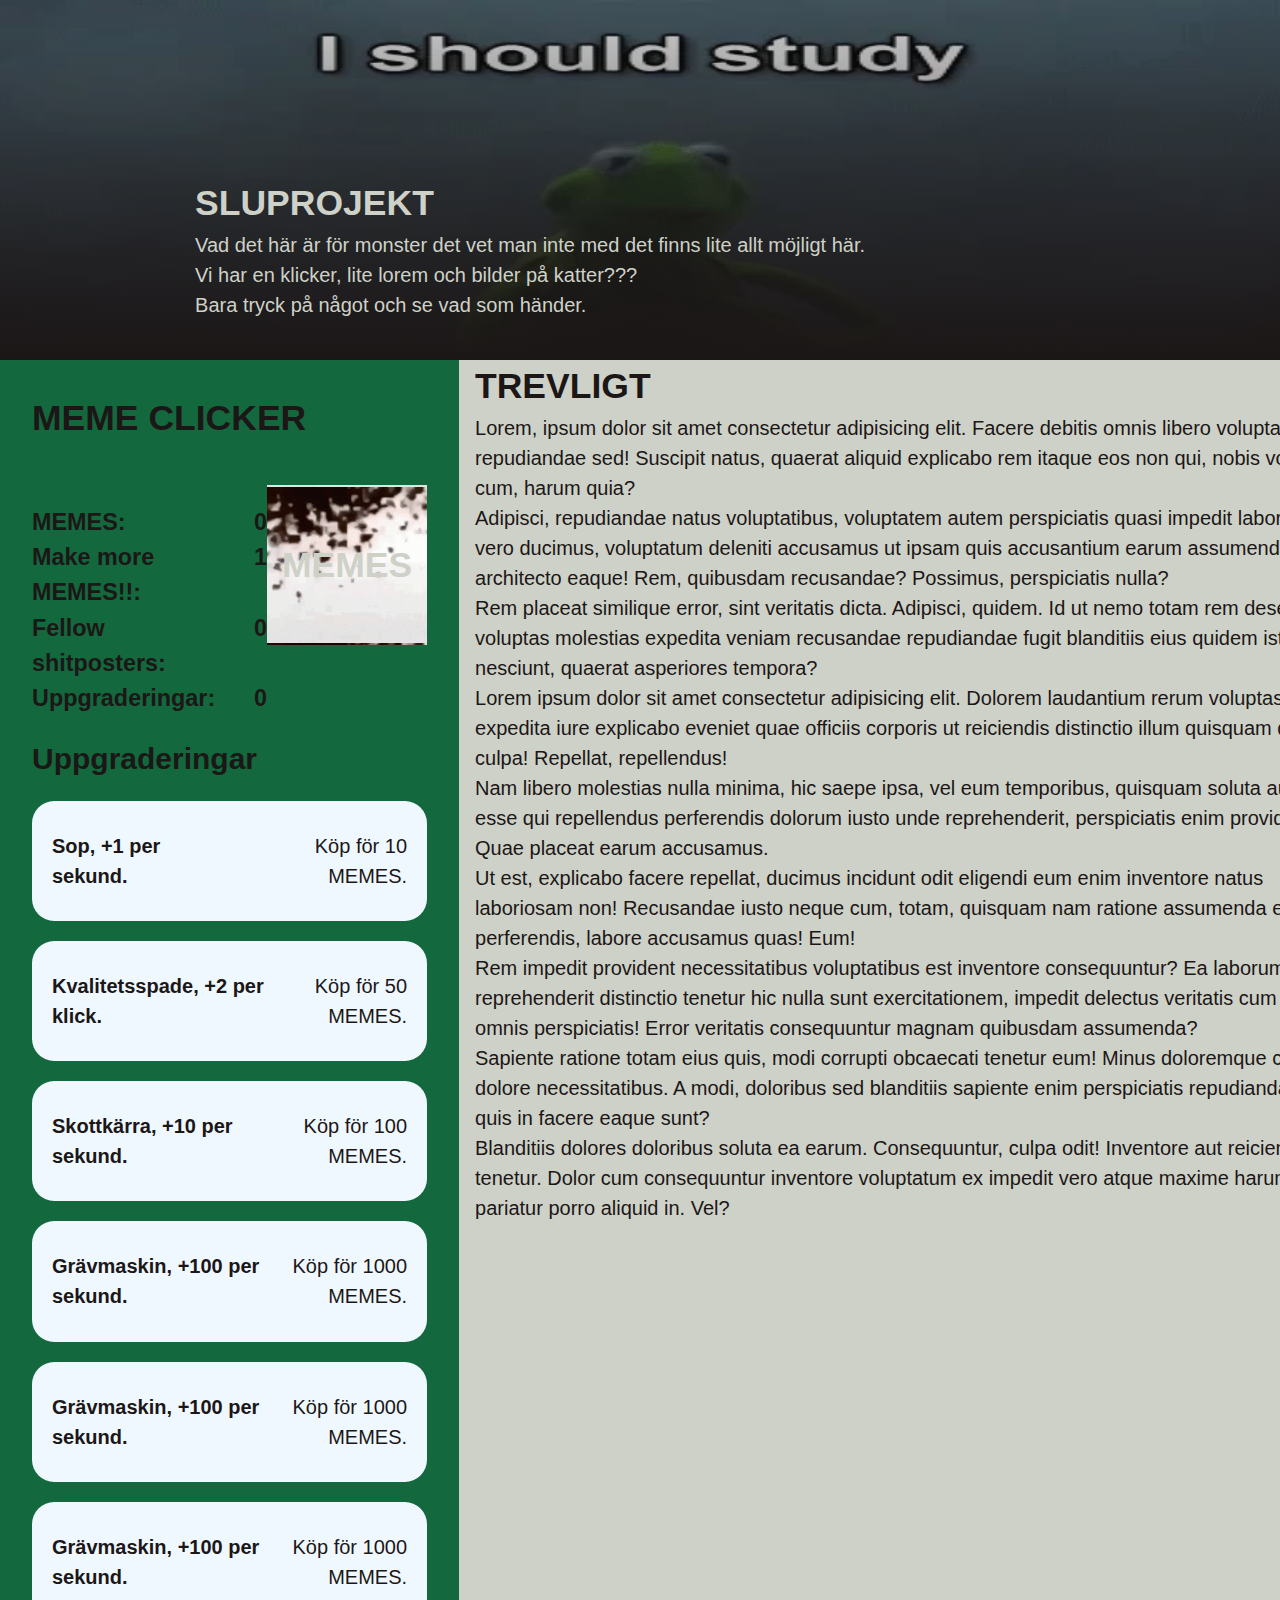
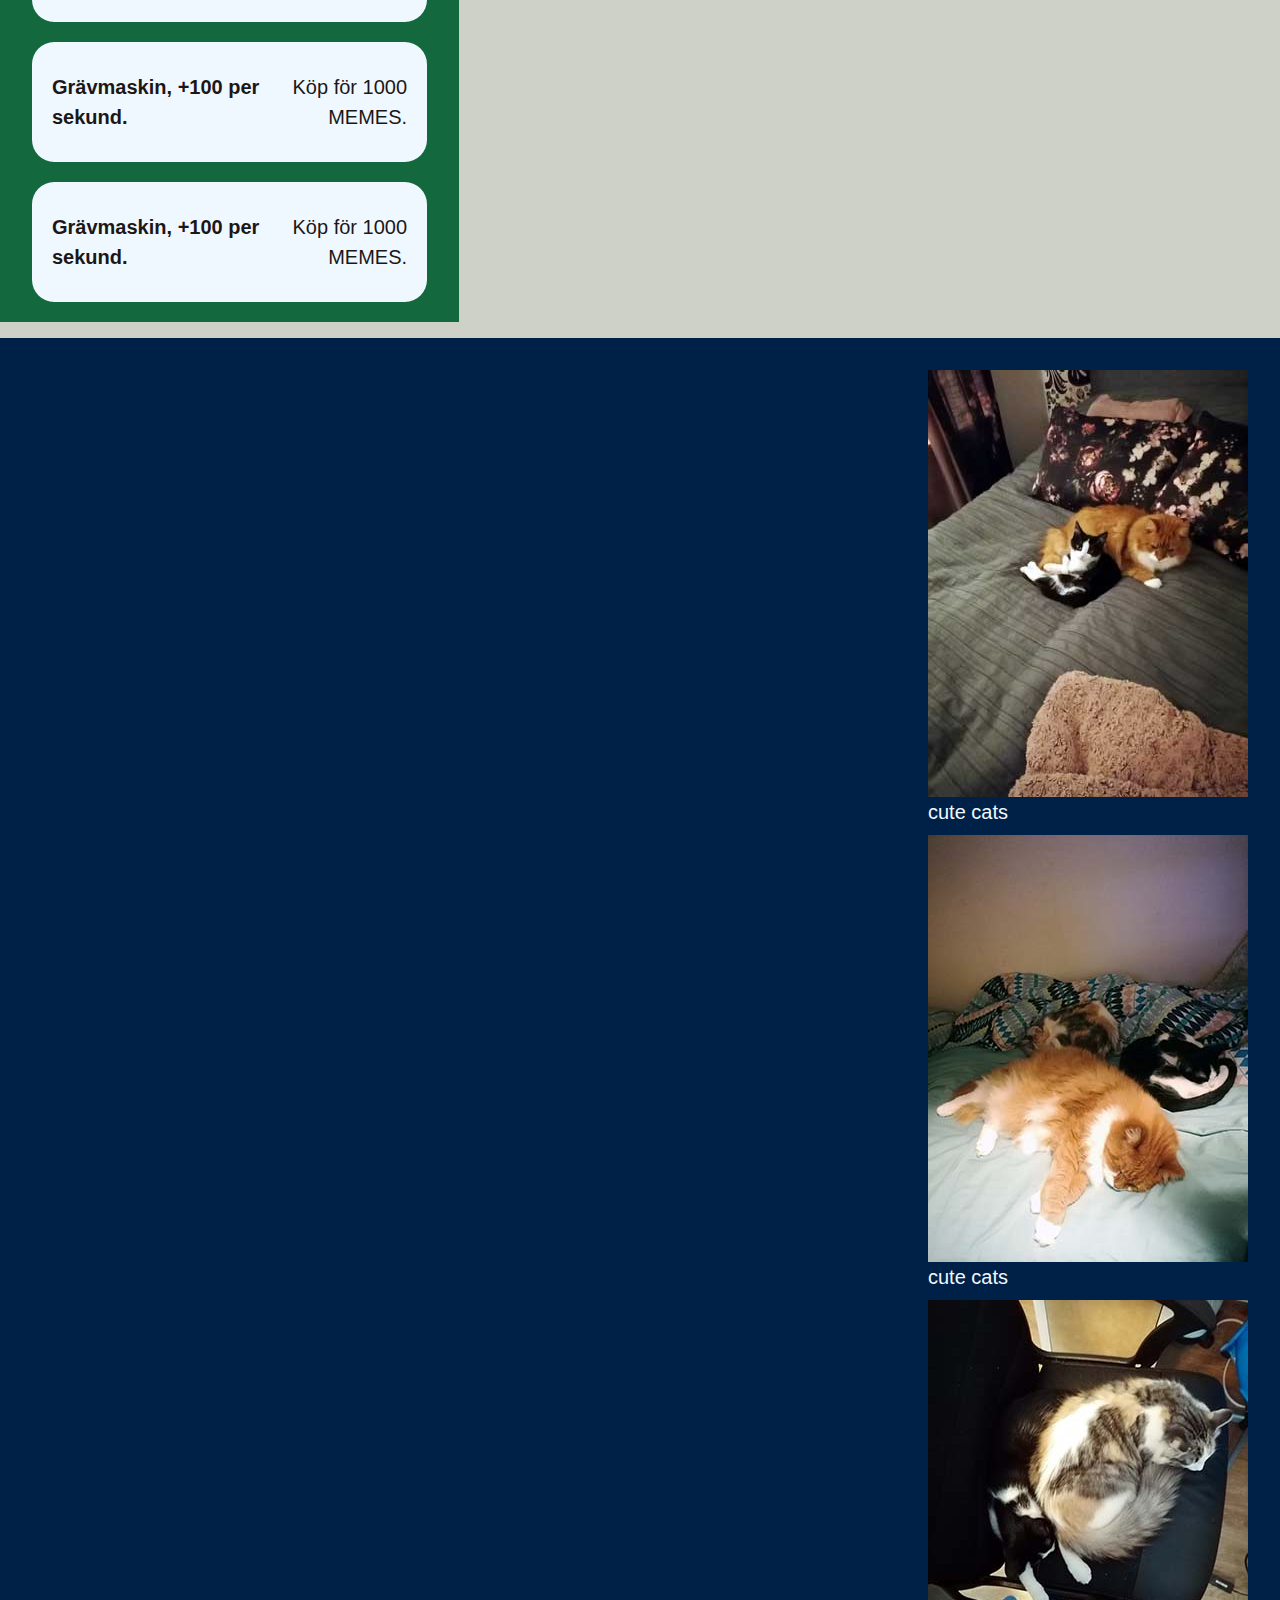
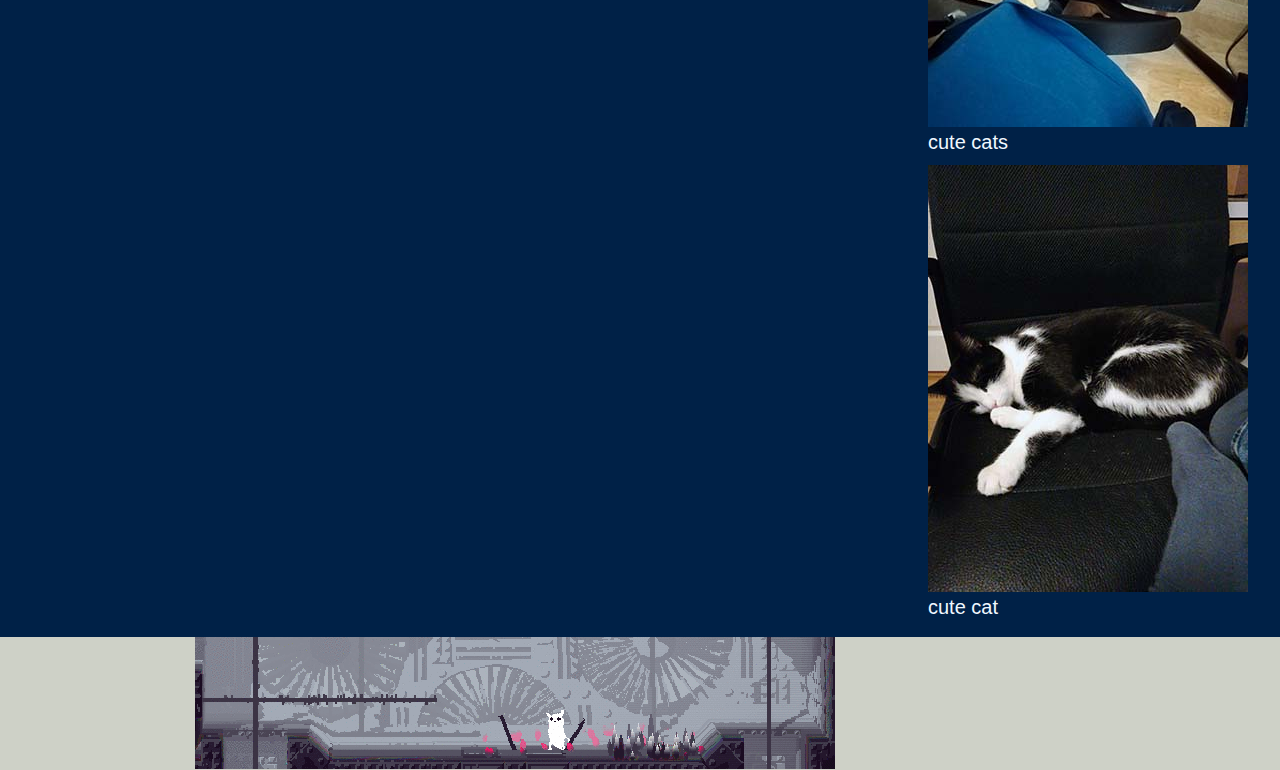
==== index.html @ b013a1e9 "The monster is born" ====
<!DOCTYPE html>
<html lang="sv">

<head>
    <meta charset="UTF-8">
    <meta http-equiv="X-UA-Compatible" content="IE=edge">
    <meta name="viewport" content="width=device-width, initial-scale=1.0">
    <link rel="stylesheet" href="reset.css">
    <link rel="stylesheet" href="style.css">
    <title>Sluprojekt - Monstrosity</title>
</head>

<body>
    <audio id="swoosh" src="audio/607251__d4xx__swoosh-2.wav"></audio>
    <header class="hero">
        <picture>
            <img src="images/keritMeme.webp" alt="">
        </picture>
        <div class="hero-gradient"></div>
        <div class="container hero-content">
            <h1>Sluprojekt</h1>
            <div class="lead">
                <p>Vad det här är för monster det vet man inte med det finns lite allt möjligt här.</p>
                <p>Vi har en klicker, lite lorem och bilder på katter???</p>
                <p>Bara tryck på något och se vad som händer.</p>
            </div>
        </div>
    </header>
    <main class="with-sidebar">
        <aside class="sidebar">
            <h1 class="container">Meme clicker</h1>
            <article class="game">
                <div class="game-hud">
                    <ul class="game-currency">
                        <li class="item">
                            <h3>MEMES: <span id="money"></span></h3>
                        </li>
                        <li class="item">
                            <h3>Make more MEMES!!: <span id="mpc"></span></h3>
                        </li>
                        <li class="item">
                            <h3>Fellow shitposters: <span id="mps"></span></h3>
                        </li>
                        <li class="item">
                            <h3>Uppgraderingar: <span id="upgrades"></span></h3>
                        </li>
                    </ul>
                    <div class="game-controls">
                        <button id="game-button">MEMES</button>
                    </div>
                </div>
                <div class="w-100">
                    <h2>Uppgraderingar</h2>
                    <div id="upgradelist"></div>
                </div>
            </article>
        </aside>
        <div class="not-sidebar">
            <article class="container">
                <h1>trevligt</h1>
                <p>Lorem, ipsum dolor sit amet consectetur adipisicing elit. Facere debitis omnis libero voluptatibus repudiandae sed! Suscipit natus, quaerat aliquid explicabo rem itaque eos non qui, nobis voluptatem cum, harum quia?</p>
                <p>Adipisci, repudiandae natus voluptatibus, voluptatem autem perspiciatis quasi impedit laboriosam vero ducimus, voluptatum deleniti accusamus ut ipsam quis accusantium earum assumenda veniam architecto eaque! Rem, quibusdam recusandae? Possimus, perspiciatis nulla?</p>
                <p>Rem placeat similique error, sint veritatis dicta. Adipisci, quidem. Id ut nemo totam rem deserunt, voluptas molestias expedita veniam recusandae repudiandae fugit blanditiis eius quidem iste nesciunt, quaerat asperiores tempora?</p>
                <p>Lorem ipsum dolor sit amet consectetur adipisicing elit. Dolorem laudantium rerum voluptas a animi, expedita iure explicabo eveniet quae officiis corporis ut reiciendis distinctio illum quisquam quod culpa! Repellat, repellendus!</p>
                <p>Nam libero molestias nulla minima, hic saepe ipsa, vel eum temporibus, quisquam soluta aut. Omnis esse qui repellendus perferendis dolorum iusto unde reprehenderit, perspiciatis enim provident. Quae placeat earum accusamus.</p>
                <p>Ut est, explicabo facere repellat, ducimus incidunt odit eligendi eum enim inventore natus laboriosam non! Recusandae iusto neque cum, totam, quisquam nam ratione assumenda error perferendis, labore accusamus quas! Eum!</p>
                <p>Rem impedit provident necessitatibus voluptatibus est inventore consequuntur? Ea laborum reprehenderit distinctio tenetur hic nulla sunt exercitationem, impedit delectus veritatis cum quaerat omnis perspiciatis! Error veritatis consequuntur magnam quibusdam assumenda?</p>
                <p>Sapiente ratione totam eius quis, modi corrupti obcaecati tenetur eum! Minus doloremque culpa dolore necessitatibus. A modi, doloribus sed blanditiis sapiente enim perspiciatis repudiandae neque quis in facere eaque sunt?</p>
                <p>Blanditiis dolores doloribus soluta ea earum. Consequuntur, culpa odit! Inventore aut reiciendis tenetur. Dolor cum consequuntur inventore voluptatum ex impedit vero atque maxime harum, mollitia pariatur porro aliquid in. Vel?</p>
            </article>
        </div>
        
        <aside class="sidebar2">
            <ul class="imagegrid">
                <li>
                    <figure>
                        <a href="cat1.html"><img src="images/cat_1_2.jpg" alt="cats"></a>
                        <figcaption> cute cats</figcaption>
                    </figure>
                </li>
                <li>
                    <figure>
                        <a href="cat2.html"><img src="images/cats_2_2.jpg" alt="cats"></a>
                        <figcaption> cute cats</figcaption>
                    </figure>
                </li>
                <li>

                    <figure>
                        <a href="cat3.html"><img src="images/cats_3_2.jpg" alt="cats"></a>
                        <figcaption>cute cats</figcaption>
                    </figure>
                </li>
                <li>
                    <figure>
                        <a href="cat4.html"><img src="images/cats_4_2.jpg" alt="cats"></a>
                        <figcaption> cute cat</figcaption>
                    </figure>
                </li>
            </ul>
        </aside>
    </main>
    <footer class="container">
        <figure>
            <img src="images/RainworldFunny.gif" alt="">
        </figure>
    </footer>
    <div id="msgbox"></div>
    <script src="js/clicker.js"></script>
</body>

</html>
---- style.css ----
:root {
    --color-lighter: hsl(80, 10%, 90%);
    --color-light: hsl(80, 10%, 80%);
    --color-dark: hsl(360, 10%, 10%);
    --color-dark-transparent: hsla(360, 10%, 10%, 0.2);

    --step--1: clamp(0.94rem, calc(0.94rem + 0vw), 0.94rem);
    --step-0: clamp(1.13rem, calc(1.08rem + 0.22vw), 1.25rem);
    --step-1: clamp(1.35rem, calc(1.24rem + 0.55vw), 1.67rem);
    --step-2: clamp(1.62rem, calc(1.41rem + 1.05vw), 2.22rem);

    --space-xs-s: clamp(0.88rem, calc(0.74rem + 0.65vw), 1.25rem);
    --space-s-m: clamp(1.13rem, calc(0.86rem + 1.3vw), 1.88rem);
    --space-m-l: clamp(1.69rem, calc(1.4rem + 1.41vw), 2.5rem);
    --space-l-xl: clamp(2.25rem, calc(1.73rem + 2.61vw), 3.75rem);

    --space-2xl-3xl: clamp(4.5rem, calc(3.46rem + 5.22vw), 7.5rem);

    --space-4xl-5xl: clamp(7.88rem, calc(7.14rem + 3.7vw), 10rem);
}

body {
    background-color: var(--color-light);
    color: var(--color-dark);
    font-family: sans-serif;
    font-size: var(--step-0);
}

h1 {
    font-size: var(--step-2);
    text-transform: uppercase;
    font-weight: 700;
    max-width: 20ch;
}

/* göm audio, används för att preloada ljudet */
audio {
    display: none;
}

.container {
    width: min(80ch, 100vw - var(--space-l-xl));
    margin-inline: auto;
}

.footer {
    --min: 30ch;

    margin-top: auto;
    padding: var(--space-l-xl) 0;
    display: grid;
    grid-template-columns: repeat(auto-fit, minmax(min(100%, var(--min)), 1fr));
    gap: var(--space-s-m);
}
.footer > * {
    font-size: var(--step--1);
}
.hero {
    display: grid;
    grid-template-areas: 'stack';
}

.hero-gradient {
    grid-area: stack;
    place-self: end;
    width: 100%;
    height: 100%;
    background: linear-gradient(
        0deg,
        var(--color-dark),
        var(--color-dark-transparent)
    );
}

.hero > picture {
    place-self: center;
    grid-area: stack;
    width: 100%;
    height: 100%;
}

.hero img {
    width: 100%;
    height: 40vh;
}

.hero-content {
    grid-area: stack;
    place-self: end;
    padding: var(--space-m-l) 0;
    color: var(--color-light);
}

@media (max-width: 30rem) {
    .lead {
        display: none;
    }
    .hero > picture {
        max-height: 15vh;
    }
}

.game {
    margin-top: var(--space-m-l);
}

/* flex och space between ordnar layouten för speldata och knappen på desktop */
.game-hud {
    display: flex;
    justify-content: space-between;
}

.game-currency {
    list-style: none;
    padding: 0;
}

/* game-currency är en lista med list items */
.item > h3 {
    display: flex;
    justify-content: space-between;
    gap: var(--space-xs-s);
}

@media (max-width: 30rem) {
    .game-hud {
        flex-direction: column-reverse;
    }
    .game-controls {
        place-self: center;
    }
}

/* för spelelementet används #id som selektor för att skapa css reglerna */
#game-button {
    width: var(--space-4xl-5xl);
    height: var(--space-4xl-5xl);
    font-size: var(--step-2);
    background: url('../images/MonstrosityButton.gif');
    background-size: cover;
    background-position: center;
    border: 2px solid transparent;
    color: var(--color-light);
    text-transform: uppercase;
    font-weight: 700;
    cursor: pointer;
}

#game-button:hover {
    border-color: var(--color-dark-transparent);
}

#game-button:active {
    border-color: var(--color-dark);
    background-color: var(--color-dark-transparent);
}

/* #msgbox är elementet som visar sidans toasts, popupmeddelanden
* fixed fungerar liknande absolute för att positionera element på ett fast ställe
* vi använder måttet vmin som skalas efter webbläsarens storlek
*/
#msgbox {
    position: fixed;
    right: 2vmin;
    bottom: 2vmin;
    min-width: 16rem;
}

#msgbox > p {
    margin-bottom: var(--space-xs-s);
    padding: var(--space-xs-s);
}

/* de här klasserna används för att bestämma stilen på de olika storternas
 * meddelanden. Javascript används för att lägga till stilen på meddelandet
 */
.warning {
    background-color: palevioletred;
}

.success {
    background-color: mediumspringgreen;
}

.achievement {
    color: var(--color-light);
    background-color: rebeccapurple;
}

/* dessa kort används för spelets uppgraderingar 
 * lägg märke till padding och margin för att ge elementen lite luft och 
 * skapa en mer lättläst struktur
 */
.card {
    display: flex;
    justify-content: space-between;
    cursor: pointer;
    border: 1px solid var(--color-dark-transparent);
    margin: var(--space-xs-s) 0;
    padding: var(--space-s-m) var(--space-xs-s);
    background-color: aliceblue;
    border: #002147;
    border-radius: 2ch;
}

.card:hover {
    background-color: var(--color-lighter);
}

.card p:not(.title) {
    text-align: end;
}
/* klassen används på kortets titel, font-weight: 600 gör fonten fetare, en normal
 * font vikt är oftast 400
 */
.title {
    font-weight: 600;
}

/* animation och klass för att blinka texten */

@keyframes flash {
    0% {
        color: var(--color-dark);
    }
    50% {
        color: var(--color-dark-transparent);
    }
    100% {
        color: var(--color-dark);
    }
}

.active {
    animation: flash 1s infinite;
}


.with-sidebar {
    display: flex;
    flex-wrap: wrap;
    gap: 1rem;
}

.sidebar {
    /* ↓ The width when the sidebar _is_ a sidebar */
    padding-top: 2rem;
    padding-left: 2rem;
    padding-right: 2rem;
    flex-basis: 20rem;
    flex-grow: 1;
    background-color: #14683d;
    height: 100%;
    max-width: 500ch;
}
.sidebar2 {
    /* ↓ The width when the sidebar _is_ a sidebar */
    padding-top: 2rem;
    padding-left: 2rem;
    padding-right: 2rem;
    flex-basis: 20rem;
    flex-grow: 1;
    background-color: #002147;
    height: 100%;
    color: aliceblue;
    max-width: 500ch;
    display: flex;
    justify-content: right;
}

aside>img{
    max-width: 100%;
}
aside>ul{
    list-style: none;
    margin: 0px;
    padding: 0px;
}
aside>figure{
    display: grid;
    grid-template-columns: repeat(1, 1fr);
    grid-template-rows: auto;
    gap: 0.5rem;
}

.not-sidebar {
    /* ↓ Grow from nothing */
    flex-basis: 0;
    flex-grow: 999;
    /* ↓ Wrap when the elements are of equal width */
    min-inline-size: 37%;
}
.imagegrid{
    display: grid;
    grid-template-columns: repeat(1, 1fr);
    grid-template-rows: auto;
    gap: 0.5rem;
    padding-bottom: 1.3ch;
}
footer>figure>img{
    object-fit: cover;
}
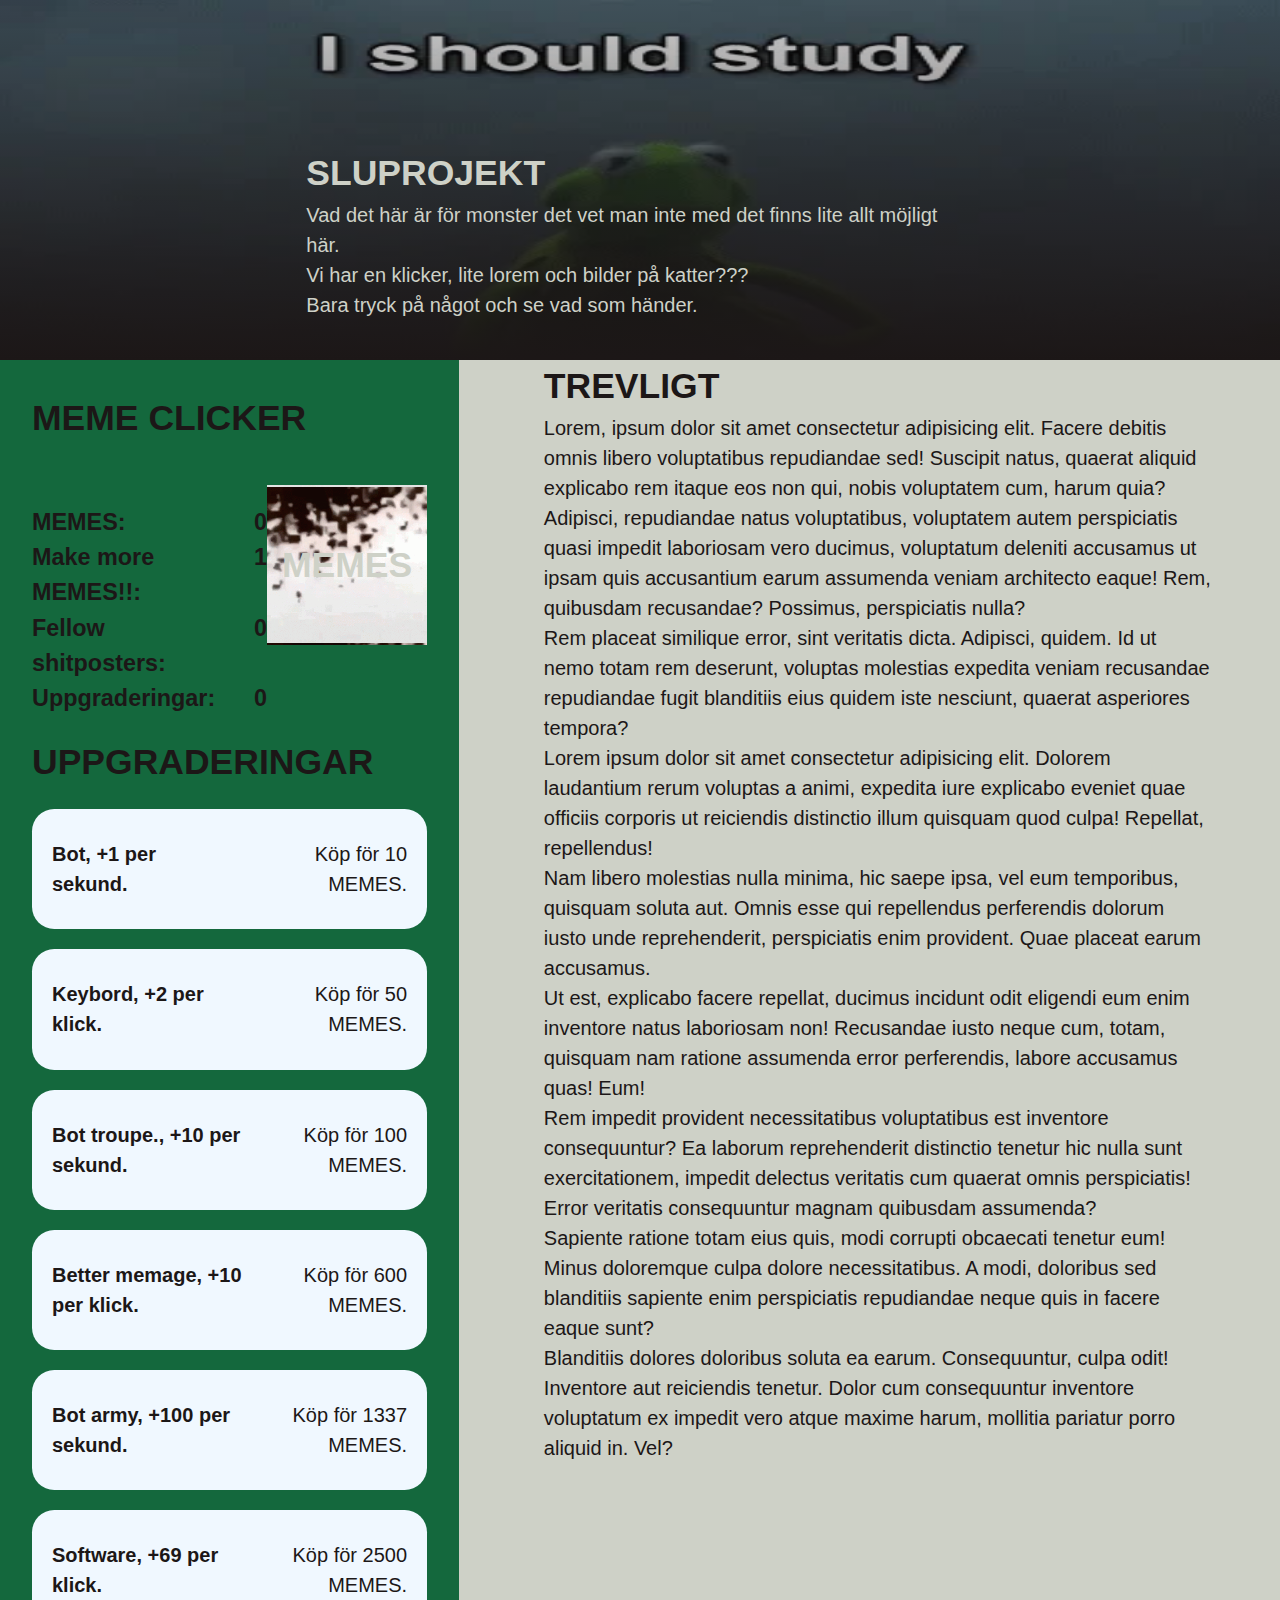
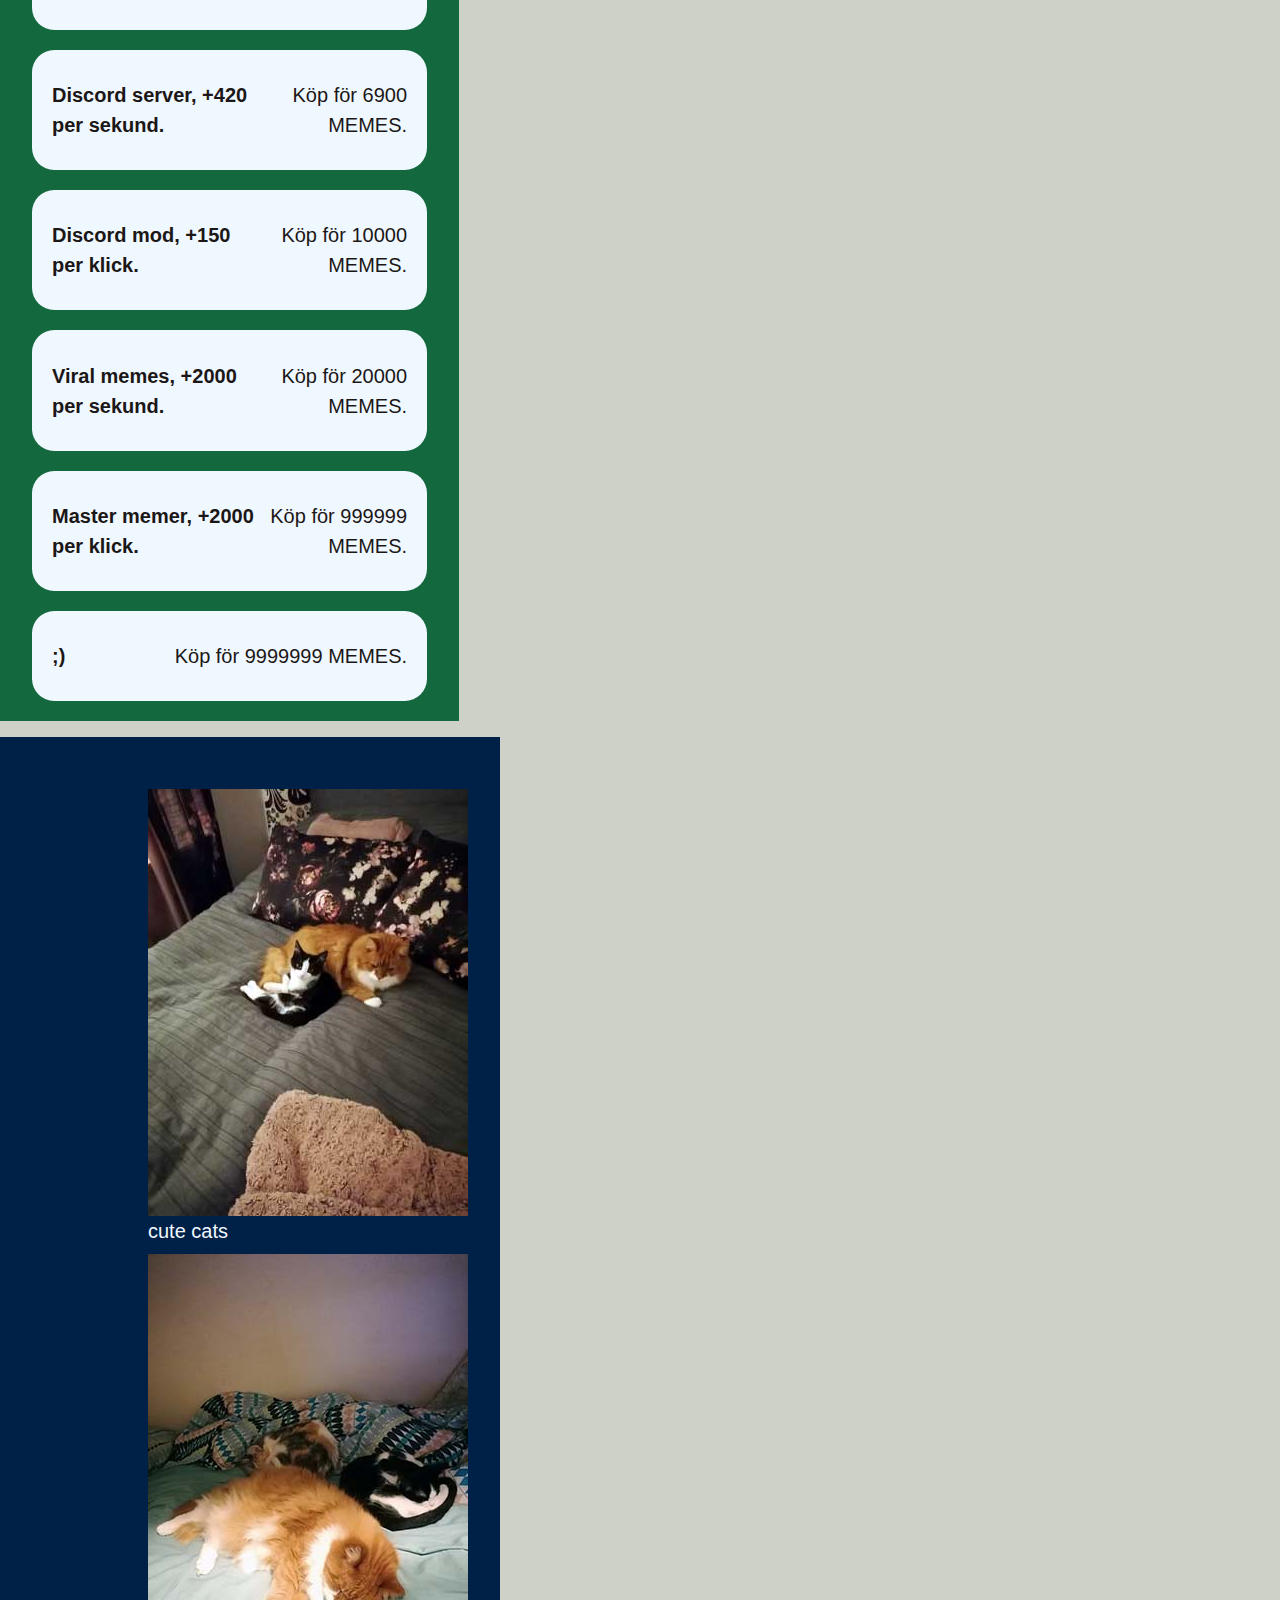
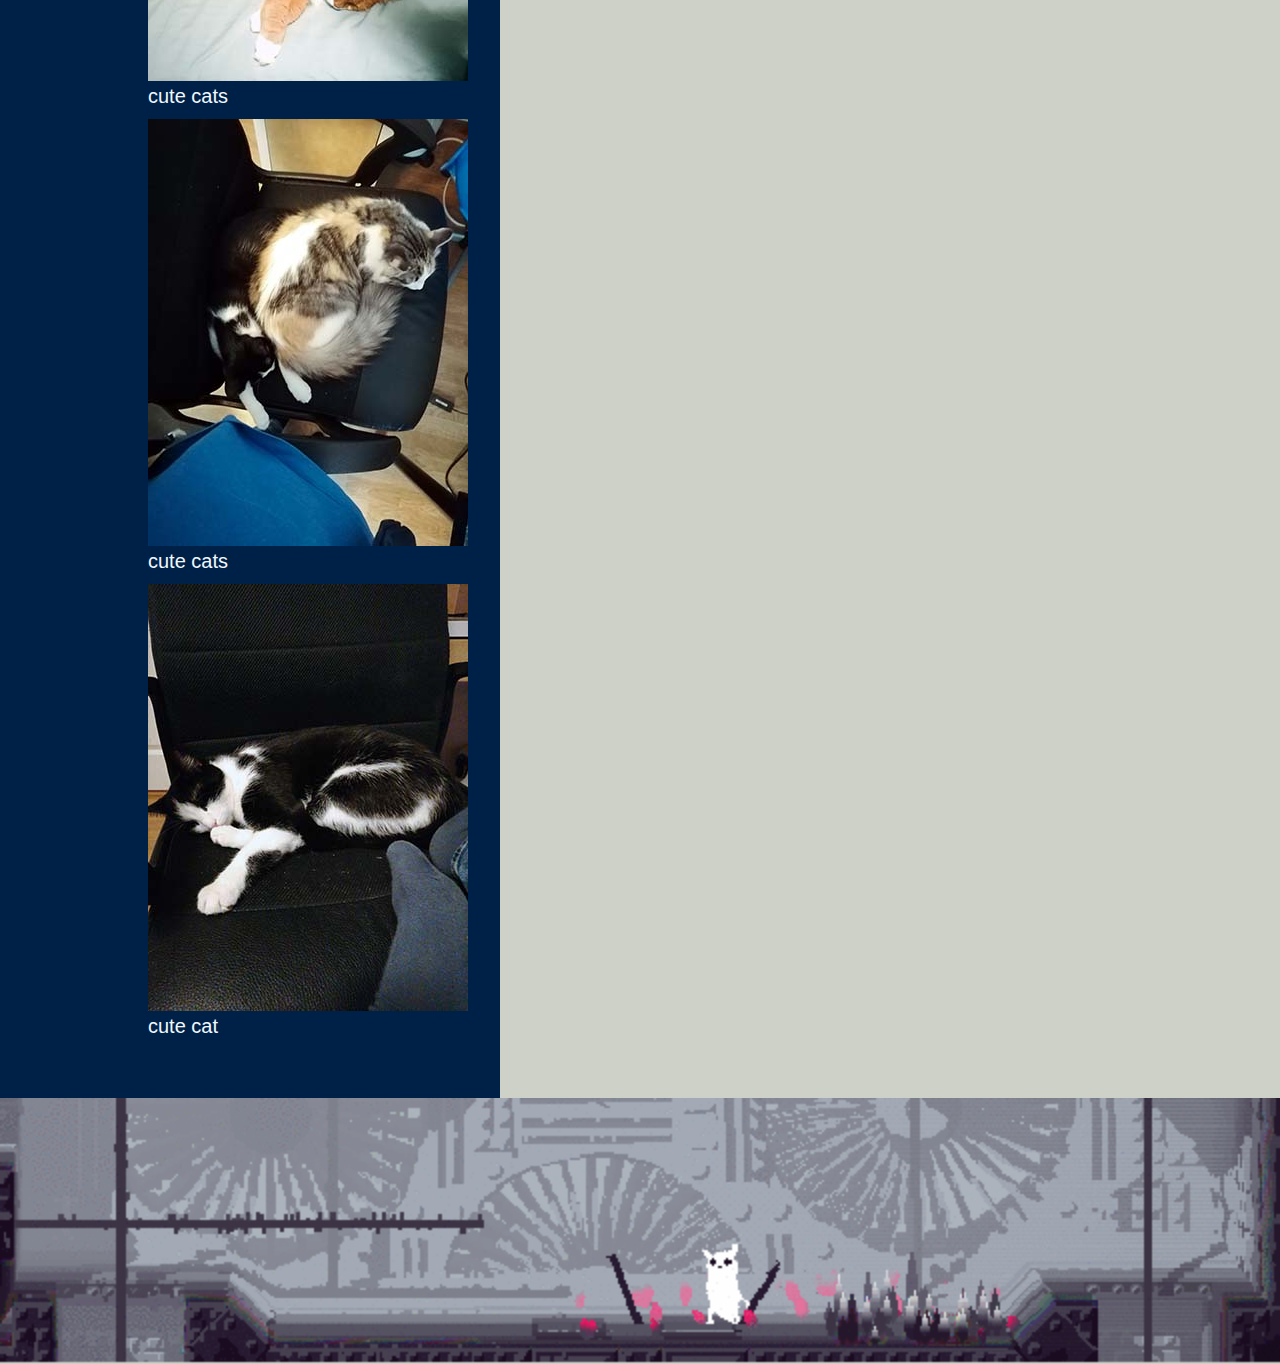
==== commit c161bf26: "Hemsidan är mestadels klar" ====
--- a/index.html
+++ b/index.html
@@ -14,7 +14,7 @@
     <audio id="swoosh" src="audio/607251__d4xx__swoosh-2.wav"></audio>
     <header class="hero">
         <picture>
-            <img src="images/keritMeme.webp" alt="">
+            <img src="images/keritMeme.webp" alt="" id="aboveBild">
         </picture>
         <div class="hero-gradient"></div>
         <div class="container hero-content">
@@ -27,83 +27,105 @@
         </div>
     </header>
     <main class="with-sidebar">
-        <aside class="sidebar">
-            <h1 class="container">Meme clicker</h1>
-            <article class="game">
-                <div class="game-hud">
-                    <ul class="game-currency">
-                        <li class="item">
-                            <h3>MEMES: <span id="money"></span></h3>
-                        </li>
-                        <li class="item">
-                            <h3>Make more MEMES!!: <span id="mpc"></span></h3>
-                        </li>
-                        <li class="item">
-                            <h3>Fellow shitposters: <span id="mps"></span></h3>
-                        </li>
-                        <li class="item">
-                            <h3>Uppgraderingar: <span id="upgrades"></span></h3>
-                        </li>
-                    </ul>
-                    <div class="game-controls">
-                        <button id="game-button">MEMES</button>
+        <aside class="sidebar" id="sidebar1">
+            <div id="MemeClicker">
+                <h2 class="container">Meme clicker</h2>
+                <article class="game">
+                    <div class="game-hud">
+                        <ul class="game-currency">
+                            <li class="item">
+                                <h3>MEMES: <span id="money"></span></h3>
+                            </li>
+                            <li class="item">
+                                <h3>Make more MEMES!!: <span id="mpc"></span></h3>
+                            </li>
+                            <li class="item">
+                                <h3>Fellow shitposters: <span id="mps"></span></h3>
+                            </li>
+                            <li class="item">
+                                <h3>Uppgraderingar: <span id="upgrades"></span></h3>
+                            </li>
+                        </ul>
+                        <div class="game-controls">
+                            <button id="game-button">MEMES</button>
+                        </div>
                     </div>
-                </div>
-                <div class="w-100">
-                    <h2>Uppgraderingar</h2>
-                    <div id="upgradelist"></div>
-                </div>
-            </article>
+                    <div class="w-100">
+                        <h2>Uppgraderingar</h2>
+                        <div id="upgradelist"></div>
+                    </div>
+                </article>
+            </div>
         </aside>
-        <div class="not-sidebar">
-            <article class="container">
-                <h1>trevligt</h1>
-                <p>Lorem, ipsum dolor sit amet consectetur adipisicing elit. Facere debitis omnis libero voluptatibus repudiandae sed! Suscipit natus, quaerat aliquid explicabo rem itaque eos non qui, nobis voluptatem cum, harum quia?</p>
-                <p>Adipisci, repudiandae natus voluptatibus, voluptatem autem perspiciatis quasi impedit laboriosam vero ducimus, voluptatum deleniti accusamus ut ipsam quis accusantium earum assumenda veniam architecto eaque! Rem, quibusdam recusandae? Possimus, perspiciatis nulla?</p>
-                <p>Rem placeat similique error, sint veritatis dicta. Adipisci, quidem. Id ut nemo totam rem deserunt, voluptas molestias expedita veniam recusandae repudiandae fugit blanditiis eius quidem iste nesciunt, quaerat asperiores tempora?</p>
-                <p>Lorem ipsum dolor sit amet consectetur adipisicing elit. Dolorem laudantium rerum voluptas a animi, expedita iure explicabo eveniet quae officiis corporis ut reiciendis distinctio illum quisquam quod culpa! Repellat, repellendus!</p>
-                <p>Nam libero molestias nulla minima, hic saepe ipsa, vel eum temporibus, quisquam soluta aut. Omnis esse qui repellendus perferendis dolorum iusto unde reprehenderit, perspiciatis enim provident. Quae placeat earum accusamus.</p>
-                <p>Ut est, explicabo facere repellat, ducimus incidunt odit eligendi eum enim inventore natus laboriosam non! Recusandae iusto neque cum, totam, quisquam nam ratione assumenda error perferendis, labore accusamus quas! Eum!</p>
-                <p>Rem impedit provident necessitatibus voluptatibus est inventore consequuntur? Ea laborum reprehenderit distinctio tenetur hic nulla sunt exercitationem, impedit delectus veritatis cum quaerat omnis perspiciatis! Error veritatis consequuntur magnam quibusdam assumenda?</p>
-                <p>Sapiente ratione totam eius quis, modi corrupti obcaecati tenetur eum! Minus doloremque culpa dolore necessitatibus. A modi, doloribus sed blanditiis sapiente enim perspiciatis repudiandae neque quis in facere eaque sunt?</p>
-                <p>Blanditiis dolores doloribus soluta ea earum. Consequuntur, culpa odit! Inventore aut reiciendis tenetur. Dolor cum consequuntur inventore voluptatum ex impedit vero atque maxime harum, mollitia pariatur porro aliquid in. Vel?</p>
-            </article>
+        <div class="not-sidebar" id="center">
+            <div id="centertext">
+                <article class="container" id="fintext">
+                    <h2>trevligt</h2>
+                    <p>Lorem, ipsum dolor sit amet consectetur adipisicing elit. Facere debitis omnis libero
+                        voluptatibus repudiandae sed! Suscipit natus, quaerat aliquid explicabo rem itaque eos non qui,
+                        nobis voluptatem cum, harum quia?</p>
+                    <p>Adipisci, repudiandae natus voluptatibus, voluptatem autem perspiciatis quasi impedit laboriosam
+                        vero ducimus, voluptatum deleniti accusamus ut ipsam quis accusantium earum assumenda veniam
+                        architecto eaque! Rem, quibusdam recusandae? Possimus, perspiciatis nulla?</p>
+                    <p>Rem placeat similique error, sint veritatis dicta. Adipisci, quidem. Id ut nemo totam rem
+                        deserunt, voluptas molestias expedita veniam recusandae repudiandae fugit blanditiis eius quidem
+                        iste nesciunt, quaerat asperiores tempora?</p>
+                    <p>Lorem ipsum dolor sit amet consectetur adipisicing elit. Dolorem laudantium rerum voluptas a
+                        animi, expedita iure explicabo eveniet quae officiis corporis ut reiciendis distinctio illum
+                        quisquam quod culpa! Repellat, repellendus!</p>
+                    <p>Nam libero molestias nulla minima, hic saepe ipsa, vel eum temporibus, quisquam soluta aut. Omnis
+                        esse qui repellendus perferendis dolorum iusto unde reprehenderit, perspiciatis enim provident.
+                        Quae placeat earum accusamus.</p>
+                    <p>Ut est, explicabo facere repellat, ducimus incidunt odit eligendi eum enim inventore natus
+                        laboriosam non! Recusandae iusto neque cum, totam, quisquam nam ratione assumenda error
+                        perferendis, labore accusamus quas! Eum!</p>
+                    <p>Rem impedit provident necessitatibus voluptatibus est inventore consequuntur? Ea laborum
+                        reprehenderit distinctio tenetur hic nulla sunt exercitationem, impedit delectus veritatis cum
+                        quaerat omnis perspiciatis! Error veritatis consequuntur magnam quibusdam assumenda?</p>
+                    <p>Sapiente ratione totam eius quis, modi corrupti obcaecati tenetur eum! Minus doloremque culpa
+                        dolore necessitatibus. A modi, doloribus sed blanditiis sapiente enim perspiciatis repudiandae
+                        neque quis in facere eaque sunt?</p>
+                    <p>Blanditiis dolores doloribus soluta ea earum. Consequuntur, culpa odit! Inventore aut reiciendis
+                        tenetur. Dolor cum consequuntur inventore voluptatum ex impedit vero atque maxime harum,
+                        mollitia pariatur porro aliquid in. Vel?</p>
+                </article>
+            </div>
         </div>
-        
-        <aside class="sidebar2">
-            <ul class="imagegrid">
-                <li>
-                    <figure>
-                        <a href="cat1.html"><img src="images/cat_1_2.jpg" alt="cats"></a>
-                        <figcaption> cute cats</figcaption>
-                    </figure>
-                </li>
-                <li>
-                    <figure>
-                        <a href="cat2.html"><img src="images/cats_2_2.jpg" alt="cats"></a>
-                        <figcaption> cute cats</figcaption>
-                    </figure>
-                </li>
-                <li>
 
-                    <figure>
-                        <a href="cat3.html"><img src="images/cats_3_2.jpg" alt="cats"></a>
-                        <figcaption>cute cats</figcaption>
-                    </figure>
-                </li>
-                <li>
-                    <figure>
-                        <a href="cat4.html"><img src="images/cats_4_2.jpg" alt="cats"></a>
-                        <figcaption> cute cat</figcaption>
-                    </figure>
-                </li>
-            </ul>
+        <aside class="sidebar2" id="sidebar2">
+            <div id="imagegrid">
+                <ul class="imagegrid">
+                    <li>
+                        <figure>
+                            <a href="index.html"><img src="images/cat_1_2.jpg" alt="cats"></a>
+                            <figcaption> cute cats</figcaption>
+                        </figure>
+                    </li>
+                    <li>
+                        <figure>
+                            <a href="cat2.html"><img src="images/cats_2_2.jpg" alt="cats"></a>
+                            <figcaption> cute cats</figcaption>
+                        </figure>
+                    </li>
+                    <li>
+
+                        <figure>
+                            <a href="index.html"><img src="images/cats_3_2.jpg" alt="cats"></a>
+                            <figcaption>cute cats</figcaption>
+                        </figure>
+                    </li>
+                    <li>
+                        <figure>
+                            <a href="index.html"><img src="images/cats_4_2.jpg" alt="cats"></a>
+                            <figcaption> cute cat</figcaption>
+                        </figure>
+                    </li>
+                </ul>
+            </div>
         </aside>
     </main>
-    <footer class="container">
-        <figure>
-            <img src="images/RainworldFunny.gif" alt="">
-        </figure>
+    <footer>
+        <img src="images/RainworldFunny.gif" alt="" id="nedreBild">
     </footer>
     <div id="msgbox"></div>
     <script src="js/clicker.js"></script>
--- a/style.css
+++ b/style.css
@@ -32,6 +32,12 @@
     font-weight: 700;
     max-width: 20ch;
 }
+h2 {
+    font-size: var(--step-2);
+    text-transform: uppercase;
+    font-weight: 700;
+    max-width: 20ch;
+}
 
 /* göm audio, används för att preloada ljudet */
 audio {
@@ -39,7 +45,7 @@
 }
 
 .container {
-    width: min(80ch, 100vw - var(--space-l-xl));
+    width: min(60ch, 100vw - var(--space-l-xl));
     margin-inline: auto;
 }
 
@@ -263,9 +269,11 @@
     background-color: #002147;
     height: 100%;
     color: aliceblue;
-    max-width: 500ch;
+    min-width: 400px;
+    max-width: 500px;
     display: flex;
     justify-content: right;
+    
 }
 
 aside>img{
@@ -295,8 +303,15 @@
     grid-template-columns: repeat(1, 1fr);
     grid-template-rows: auto;
     gap: 0.5rem;
-    padding-bottom: 1.3ch;
-}
-footer>figure>img{
-    object-fit: cover;
+    padding-left: 0ch;
+    padding-bottom: 3.35ch;
+}
+div>ul{
+    list-style: none;
+}
+footer>img{
+    width: 100%;
+    max-width: 100%;
+    margin: 0ch;
+    padding: 0ch;
 }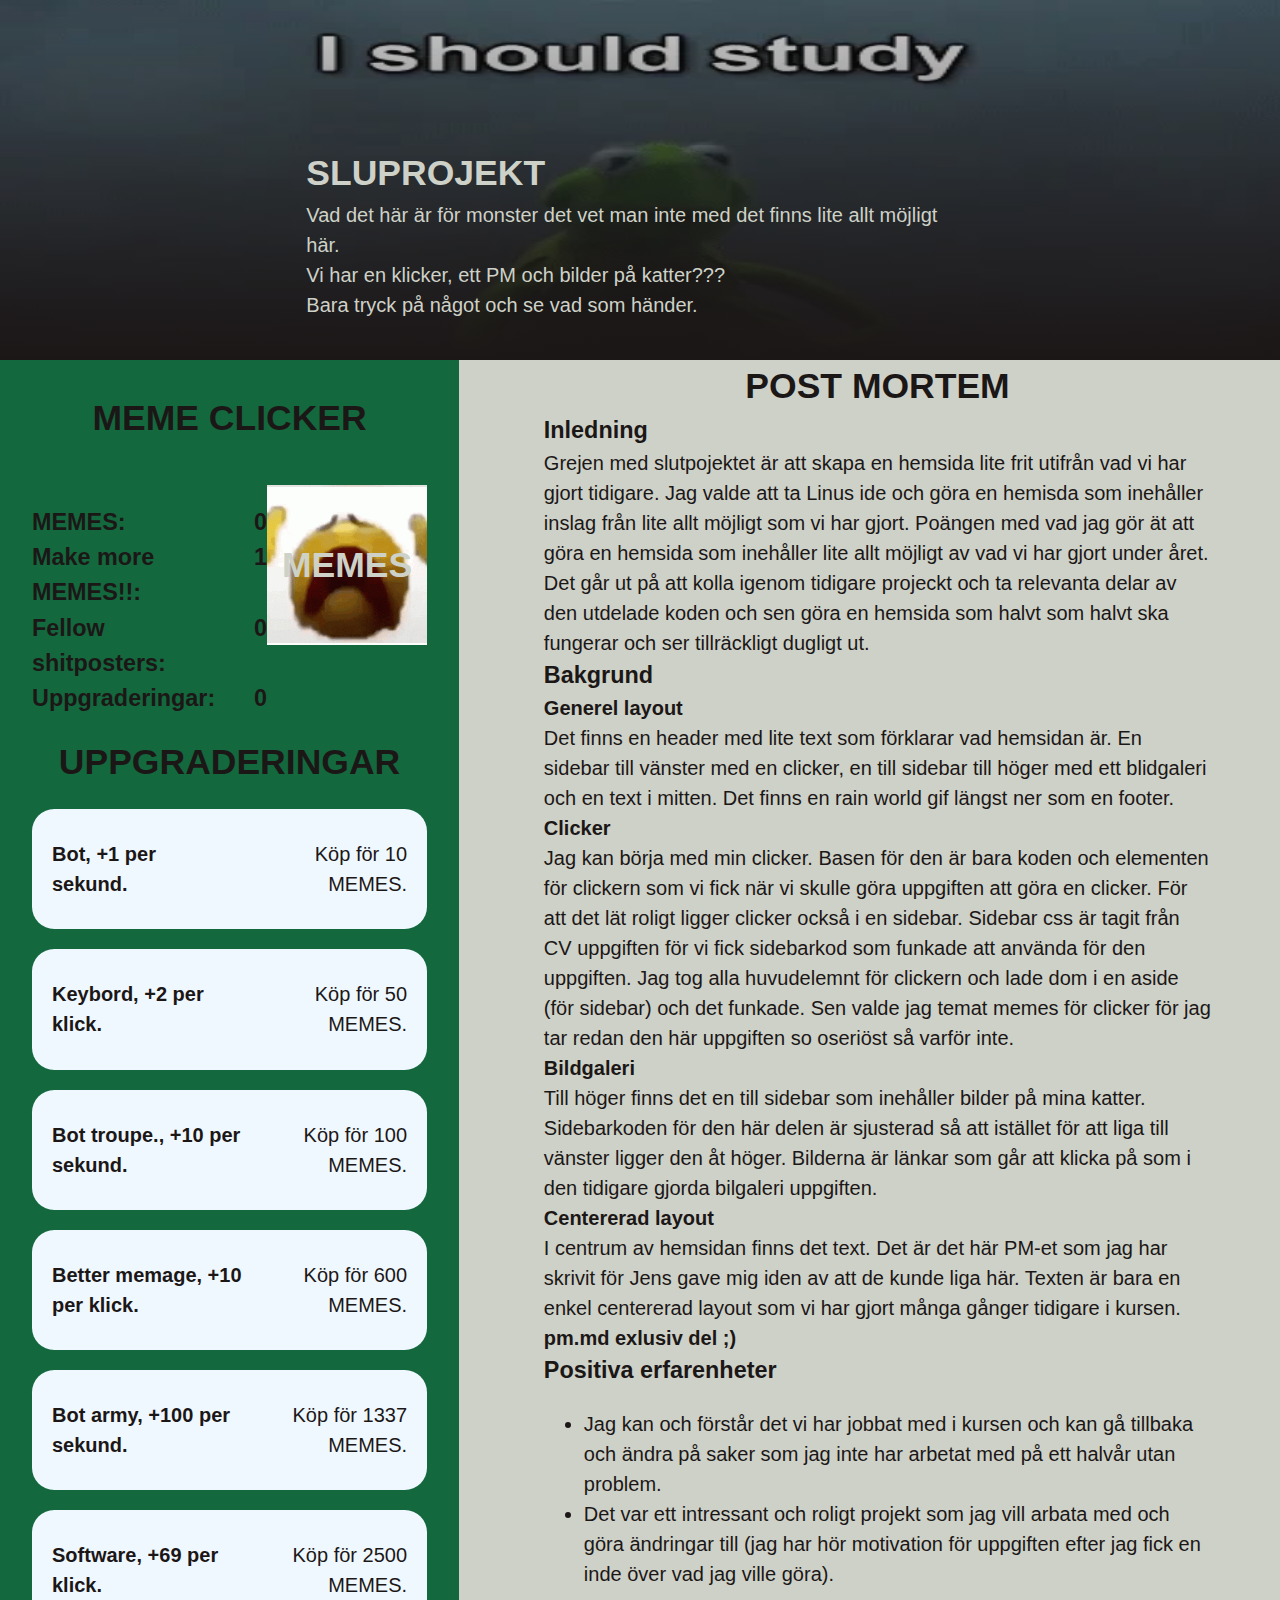
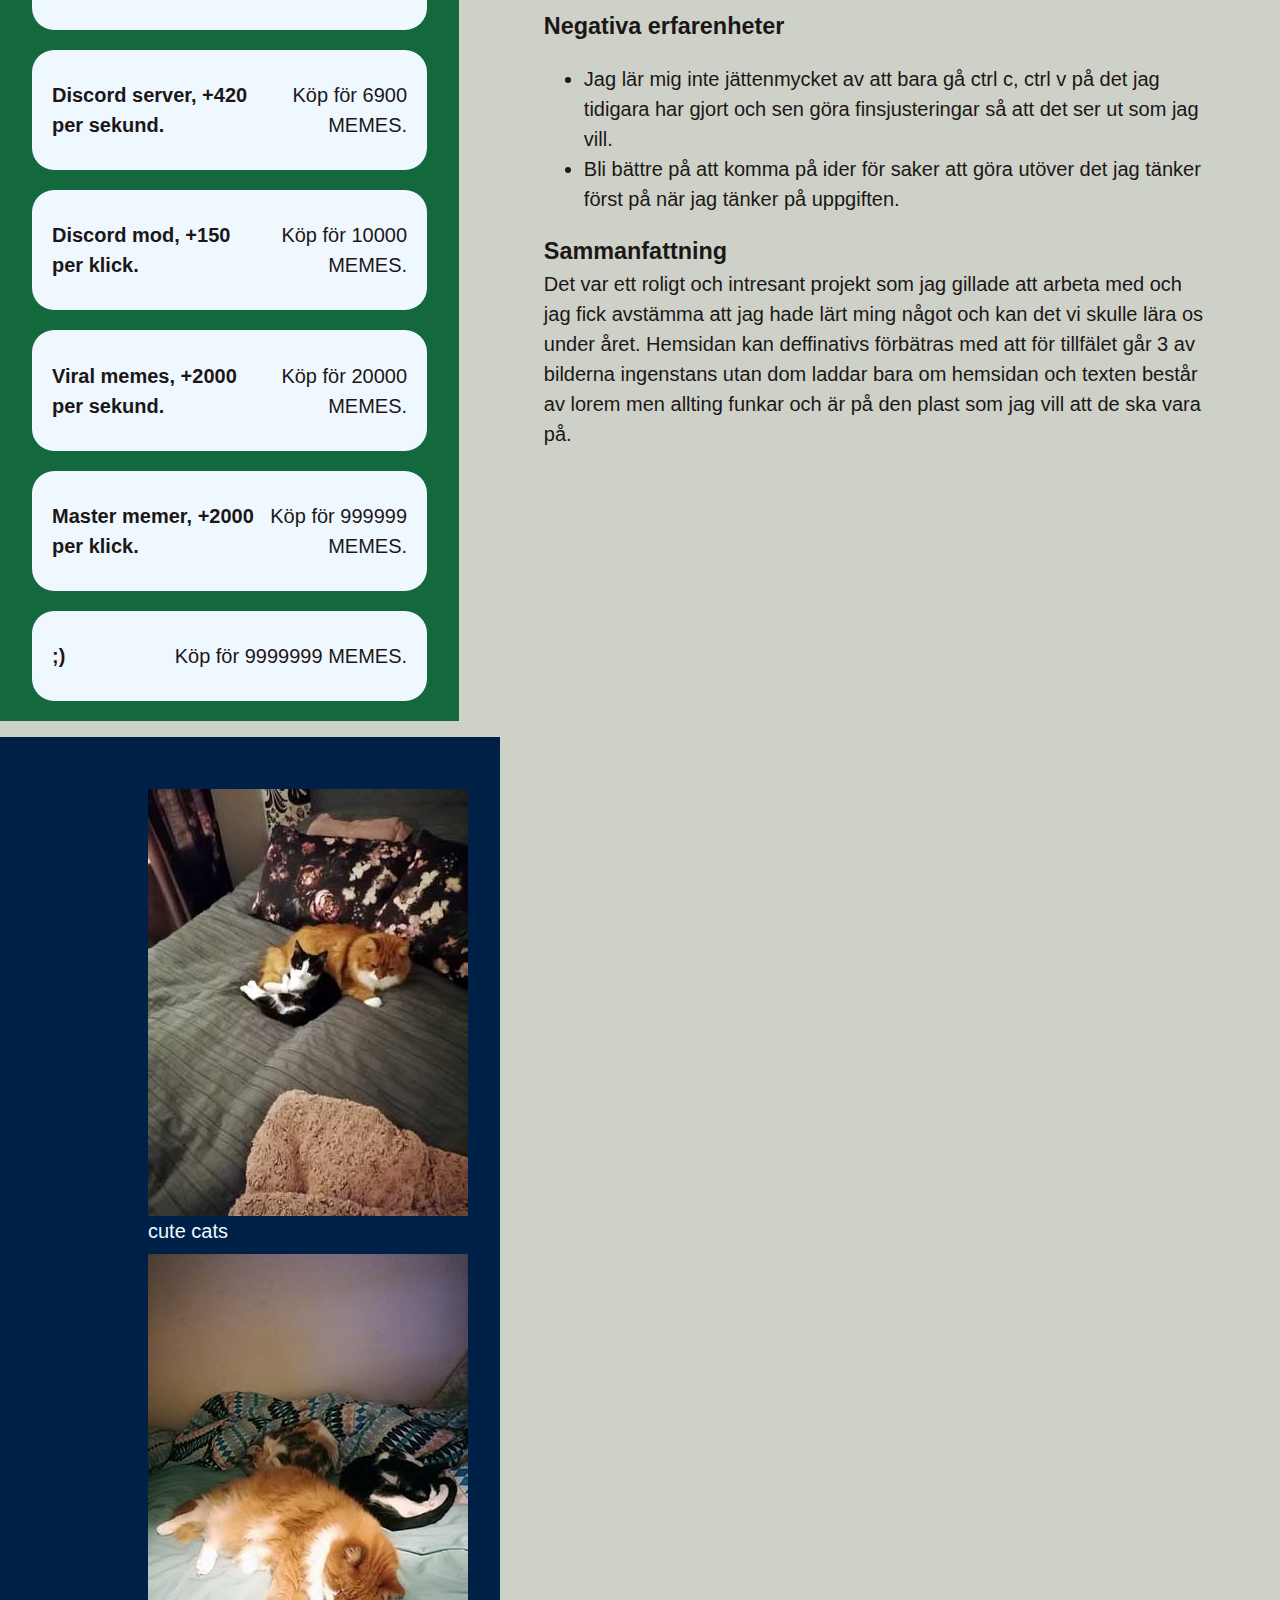
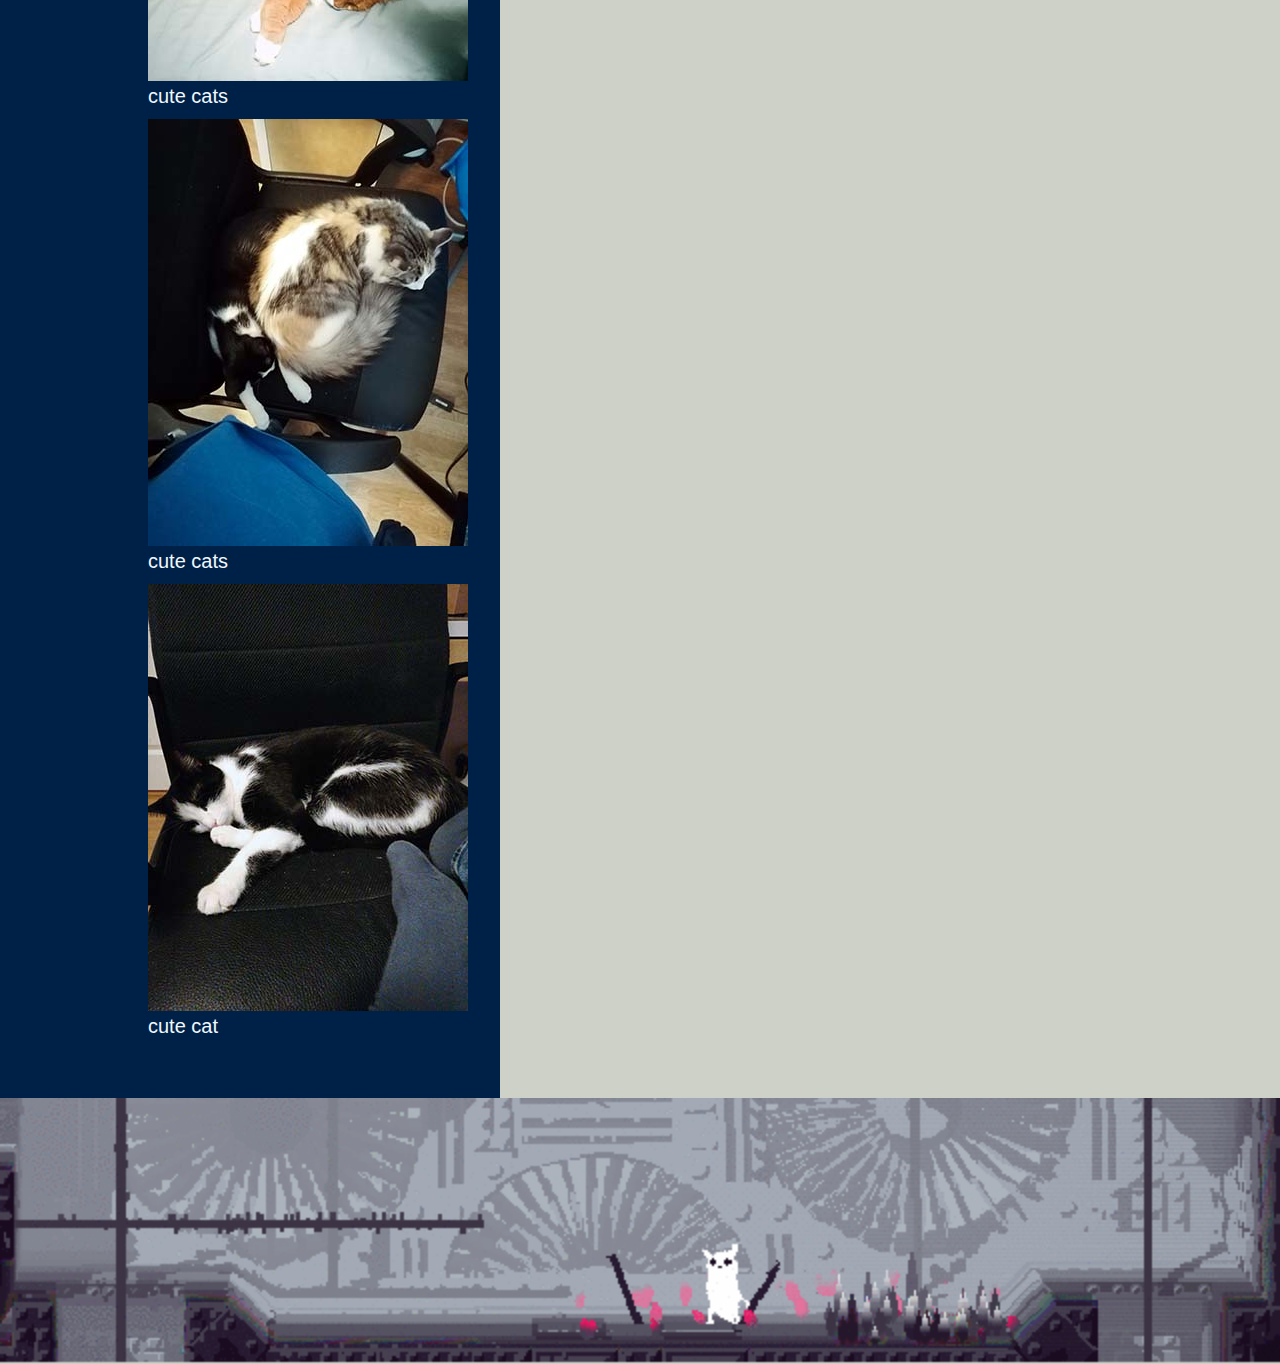
==== commit f9afb41c: "Den centrerade texten är nu mitt pm" ====
--- a/index.html
+++ b/index.html
@@ -21,7 +21,7 @@
             <h1>Sluprojekt</h1>
             <div class="lead">
                 <p>Vad det här är för monster det vet man inte med det finns lite allt möjligt här.</p>
-                <p>Vi har en klicker, lite lorem och bilder på katter???</p>
+                <p>Vi har en klicker, ett PM och bilder på katter???</p>
                 <p>Bara tryck på något och se vad som händer.</p>
             </div>
         </div>
@@ -60,34 +60,55 @@
         <div class="not-sidebar" id="center">
             <div id="centertext">
                 <article class="container" id="fintext">
-                    <h2>trevligt</h2>
-                    <p>Lorem, ipsum dolor sit amet consectetur adipisicing elit. Facere debitis omnis libero
-                        voluptatibus repudiandae sed! Suscipit natus, quaerat aliquid explicabo rem itaque eos non qui,
-                        nobis voluptatem cum, harum quia?</p>
-                    <p>Adipisci, repudiandae natus voluptatibus, voluptatem autem perspiciatis quasi impedit laboriosam
-                        vero ducimus, voluptatum deleniti accusamus ut ipsam quis accusantium earum assumenda veniam
-                        architecto eaque! Rem, quibusdam recusandae? Possimus, perspiciatis nulla?</p>
-                    <p>Rem placeat similique error, sint veritatis dicta. Adipisci, quidem. Id ut nemo totam rem
-                        deserunt, voluptas molestias expedita veniam recusandae repudiandae fugit blanditiis eius quidem
-                        iste nesciunt, quaerat asperiores tempora?</p>
-                    <p>Lorem ipsum dolor sit amet consectetur adipisicing elit. Dolorem laudantium rerum voluptas a
-                        animi, expedita iure explicabo eveniet quae officiis corporis ut reiciendis distinctio illum
-                        quisquam quod culpa! Repellat, repellendus!</p>
-                    <p>Nam libero molestias nulla minima, hic saepe ipsa, vel eum temporibus, quisquam soluta aut. Omnis
-                        esse qui repellendus perferendis dolorum iusto unde reprehenderit, perspiciatis enim provident.
-                        Quae placeat earum accusamus.</p>
-                    <p>Ut est, explicabo facere repellat, ducimus incidunt odit eligendi eum enim inventore natus
-                        laboriosam non! Recusandae iusto neque cum, totam, quisquam nam ratione assumenda error
-                        perferendis, labore accusamus quas! Eum!</p>
-                    <p>Rem impedit provident necessitatibus voluptatibus est inventore consequuntur? Ea laborum
-                        reprehenderit distinctio tenetur hic nulla sunt exercitationem, impedit delectus veritatis cum
-                        quaerat omnis perspiciatis! Error veritatis consequuntur magnam quibusdam assumenda?</p>
-                    <p>Sapiente ratione totam eius quis, modi corrupti obcaecati tenetur eum! Minus doloremque culpa
-                        dolore necessitatibus. A modi, doloribus sed blanditiis sapiente enim perspiciatis repudiandae
-                        neque quis in facere eaque sunt?</p>
-                    <p>Blanditiis dolores doloribus soluta ea earum. Consequuntur, culpa odit! Inventore aut reiciendis
-                        tenetur. Dolor cum consequuntur inventore voluptatum ex impedit vero atque maxime harum,
-                        mollitia pariatur porro aliquid in. Vel?</p>
+                    <h2>Post Mortem</h2>
+                    <h3>Inledning</h3>
+                    <p>Grejen med slutpojektet är att skapa en hemsida lite frit utifrån vad vi har gjort tidigare. Jag
+                        valde att ta Linus ide och göra en hemisda som inehåller inslag från lite allt möjligt som vi
+                        har gjort. Poängen med vad jag gör ät att göra en hemsida som inehåller lite allt möjligt av vad
+                        vi har gjort under året. Det går ut på att kolla igenom tidigare projeckt och ta relevanta delar
+                        av den utdelade koden och sen göra en hemsida som halvt som halvt ska fungerar och ser
+                        tillräckligt dugligt ut.</p>
+                    <h3>Bakgrund</h3>
+                    <h4>Generel layout</h4>
+                    <p>Det finns en header med lite text som förklarar vad hemsidan är. En sidebar till vänster med en
+                        clicker, en till sidebar till höger med ett blidgaleri och en text i mitten. Det finns en rain
+                        world gif längst ner som en footer.</p>
+                    <h4>Clicker</h4>
+                    <p>Jag kan börja med min clicker. Basen för den är bara koden och elementen för clickern som vi fick
+                        när vi skulle göra uppgiften att göra en clicker. För att det lät roligt ligger clicker också i
+                        en sidebar. Sidebar css är tagit från CV uppgiften för vi fick sidebarkod som funkade att
+                        använda för den uppgiften. Jag tog alla huvudelemnt för clickern och lade dom i en aside (för
+                        sidebar) och det funkade. Sen valde jag temat memes för clicker för jag tar redan den här
+                        uppgiften so oseriöst så varför inte.</p>
+                    <h4>Bildgaleri</h4>
+                    <p>Till höger finns det en till sidebar som inehåller bilder på mina katter. Sidebarkoden för den
+                        här delen är sjusterad så att istället för att liga till vänster ligger den åt höger. Bilderna
+                        är länkar som går att klicka på som i den tidigare gjorda bilgaleri uppgiften.</p>
+                    <h4>Centererad layout</h4>
+                    <p>I centrum av hemsidan finns det text. Det är det här PM-et som jag har skrivit för Jens gave mig
+                        iden av att de kunde liga här. Texten är bara en enkel centererad layout som vi har gjort många
+                        gånger tidigare i kursen.</p>
+                    <h4>pm.md exlusiv del ;)</h4>
+                    <h3>Positiva erfarenheter</h3>
+                    <ul>
+                        <li>Jag kan och förstår det vi har jobbat med i kursen och kan gå tillbaka och ändra på saker
+                            som jag inte har arbetat med på ett halvår utan problem. </li>
+                        <li>Det var ett intressant och roligt projekt som jag vill arbata med och göra ändringar till
+                            (jag har hör motivation för uppgiften efter jag fick en inde över vad jag ville göra).</li>
+                    </ul>
+                    <h3>Negativa erfarenheter</h3>
+                    <ul>
+                        <li>Jag lär mig inte jättenmycket av att bara gå ctrl c, ctrl v på det jag tidigara har gjort
+                            och sen göra finsjusteringar så att det ser ut som jag vill. </li>
+                        <li>Bli bättre på att komma på ider för saker att göra utöver det jag tänker först på när jag
+                            tänker på uppgiften.</li>
+                    </ul>
+                    <h3>Sammanfattning</h3>
+                    <p>Det var ett roligt och intresant projekt som jag gillade att arbeta med och jag fick avstämma att
+                        jag hade lärt ming något och kan det vi skulle lära os under året. Hemsidan kan deffinativs
+                        förbätras med att för tillfälet går 3 av bilderna ingenstans utan dom laddar bara om hemsidan
+                        och texten består av lorem men allting funkar och är på den plast som jag vill att de ska vara
+                        på.</p>
                 </article>
             </div>
         </div>
--- a/style.css
+++ b/style.css
@@ -37,6 +37,8 @@
     text-transform: uppercase;
     font-weight: 700;
     max-width: 20ch;
+    margin: inherit;
+    text-align: center;
 }
 
 /* göm audio, används för att preloada ljudet */
@@ -142,7 +144,7 @@
     width: var(--space-4xl-5xl);
     height: var(--space-4xl-5xl);
     font-size: var(--step-2);
-    background: url('../images/MonstrosityButton.gif');
+    background: url('images/MonstrosityButton.gif');
     background-size: cover;
     background-position: center;
     border: 2px solid transparent;
